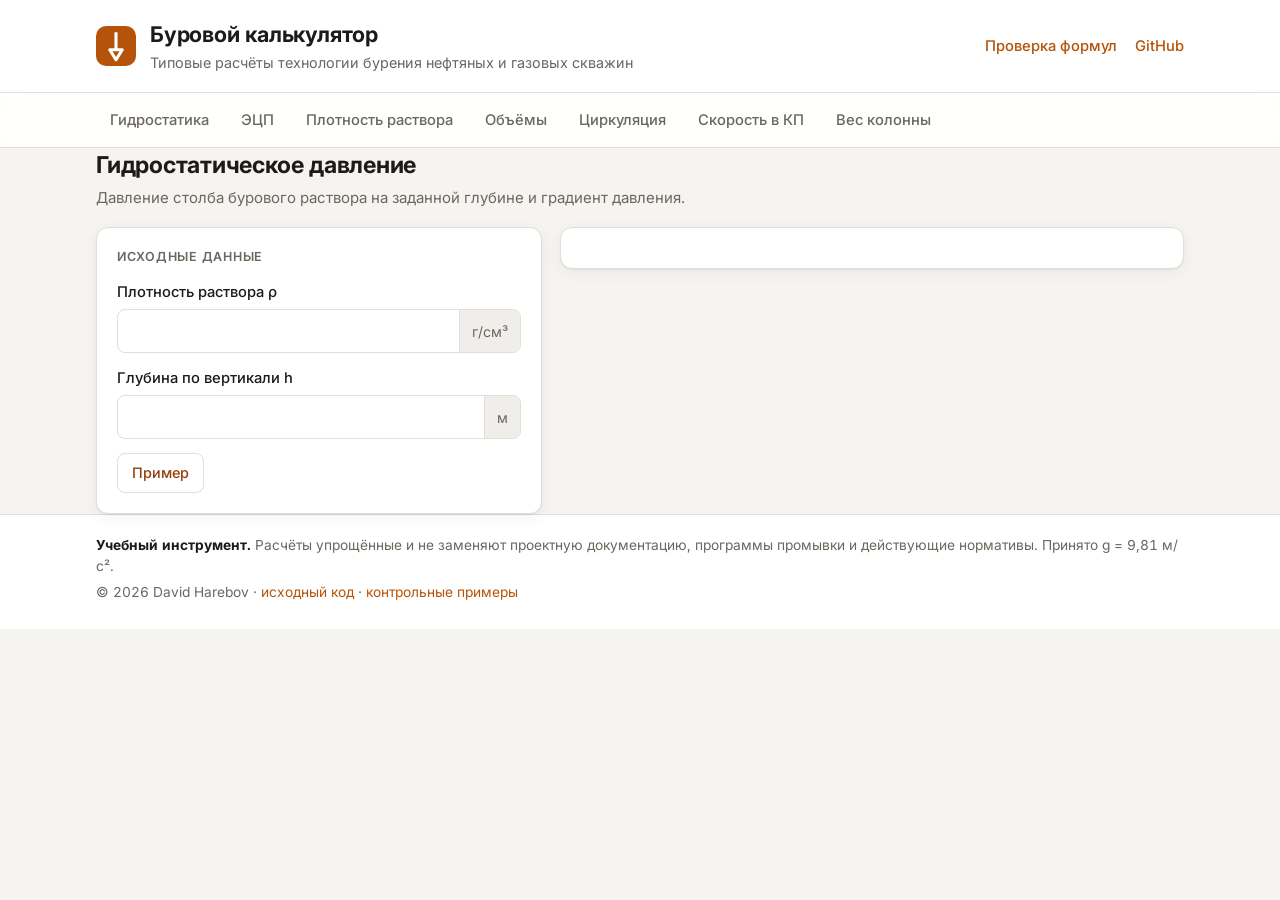
==== docs/index.html @ 600837ac "Интерфейс калькулятора: 7 расчётов, схема скважины" ====
<!doctype html>
<html lang="ru">
<head>
  <meta charset="utf-8">
  <meta name="viewport" content="width=device-width, initial-scale=1">
  <title>Буровой калькулятор</title>
  <meta name="description" content="Инженерные расчёты при бурении нефтяных и газовых скважин: гидростатическое давление, ЭЦП, плотность раствора по пластовому давлению, объёмы скважины, время циркуляции, скорость восходящего потока, вес колонны в растворе.">
  <meta name="color-scheme" content="light dark">
  <link rel="icon" href="data:image/svg+xml,%3Csvg xmlns='http://www.w3.org/2000/svg' viewBox='0 0 32 32'%3E%3Crect width='32' height='32' rx='7' fill='%23b45309'/%3E%3Cpath d='M16 5v14M11 19h10l-5 8z' stroke='%23fff' stroke-width='2.5' fill='none' stroke-linejoin='round'/%3E%3C/svg%3E">
  <link rel="preconnect" href="https://fonts.googleapis.com">
  <link rel="preconnect" href="https://fonts.gstatic.com" crossorigin>
  <link href="https://fonts.googleapis.com/css2?family=Inter:wght@400;500;600;700&family=JetBrains+Mono:wght@400;500&display=swap" rel="stylesheet">
  <link rel="stylesheet" href="css/style.css">
</head>
<body>
  <header class="site-header">
    <div class="wrap header-inner">
      <div class="brand">
        <svg class="brand-mark" viewBox="0 0 32 32" aria-hidden="true">
          <rect width="32" height="32" rx="8"/>
          <path d="M16 5v14M11 19h10l-5 8z"/>
        </svg>
        <div>
          <h1>Буровой калькулятор</h1>
          <p class="subtitle">Типовые расчёты технологии бурения нефтяных и газовых скважин</p>
        </div>
      </div>
      <nav class="header-links" aria-label="Ссылки">
        <a href="tests.html">Проверка формул</a>
        <a href="https://github.com/xarebovdavid/drilling-calculator">GitHub</a>
      </nav>
    </div>
  </header>

  <div class="tabs-bar">
    <div class="wrap">
      <div class="tabs" role="tablist" aria-label="Расчёты">
        <button role="tab" id="tab-hydro" aria-controls="panel-hydro" data-tab="hydro">Гидростатика</button>
        <button role="tab" id="tab-ecd" aria-controls="panel-ecd" data-tab="ecd">ЭЦП</button>
        <button role="tab" id="tab-density" aria-controls="panel-density" data-tab="density">Плотность раствора</button>
        <button role="tab" id="tab-volumes" aria-controls="panel-volumes" data-tab="volumes">Объёмы</button>
        <button role="tab" id="tab-circ" aria-controls="panel-circ" data-tab="circ">Циркуляция</button>
        <button role="tab" id="tab-velocity" aria-controls="panel-velocity" data-tab="velocity">Скорость в КП</button>
        <button role="tab" id="tab-buoy" aria-controls="panel-buoy" data-tab="buoy">Вес колонны</button>
      </div>
    </div>
  </div>

  <main class="wrap">

    <!-- 1. Гидростатическое давление -->
    <section class="panel" id="panel-hydro" role="tabpanel" aria-labelledby="tab-hydro">
      <div class="panel-head">
        <h2>Гидростатическое давление</h2>
        <p>Давление столба бурового раствора на заданной глубине и градиент давления.</p>
      </div>
      <div class="calc">
        <form class="card inputs" data-calc="hydro" novalidate>
          <h3>Исходные данные</h3>
          <label class="field">
            <span class="field-label">Плотность раствора ρ</span>
            <span class="control"><input id="hydro-rho" inputmode="decimal" autocomplete="off" data-min="0.5" data-max="3" data-default="1,20"><span class="unit">г/см³</span></span>
            <span class="error" aria-live="polite"></span>
          </label>
          <label class="field">
            <span class="field-label">Глубина по вертикали h</span>
            <span class="control"><input id="hydro-h" inputmode="decimal" autocomplete="off" data-min="0.1" data-max="15000" data-default="2500"><span class="unit">м</span></span>
            <span class="error" aria-live="polite"></span>
          </label>
          <div class="form-actions">
            <button type="button" class="btn ghost" data-example>Пример</button>
          </div>
        </form>
        <div class="card results" data-results="hydro" aria-live="polite"></div>
      </div>
    </section>

    <!-- 2. ЭЦП -->
    <section class="panel" id="panel-ecd" role="tabpanel" aria-labelledby="tab-ecd" hidden>
      <div class="panel-head">
        <h2>Эквивалентная циркуляционная плотность</h2>
        <p>Плотность, которой соответствует забойное давление при циркуляции с учётом гидравлических потерь в кольцевом пространстве.</p>
      </div>
      <div class="calc">
        <form class="card inputs" data-calc="ecd" novalidate>
          <h3>Исходные данные</h3>
          <label class="field">
            <span class="field-label">Плотность раствора ρ</span>
            <span class="control"><input id="ecd-rho" inputmode="decimal" autocomplete="off" data-min="0.5" data-max="3" data-default="1,20"><span class="unit">г/см³</span></span>
            <span class="error" aria-live="polite"></span>
          </label>
          <label class="field">
            <span class="field-label">Потери давления в КП ΔP<sub>кп</sub></span>
            <span class="control"><input id="ecd-dp" inputmode="decimal" autocomplete="off" data-min="0" data-max="50" data-default="2,0"><span class="unit">МПа</span></span>
            <span class="hint">Сумма потерь в затрубье от расчётной точки до устья</span>
            <span class="error" aria-live="polite"></span>
          </label>
          <label class="field">
            <span class="field-label">Глубина расчётной точки по вертикали H</span>
            <span class="control"><input id="ecd-h" inputmode="decimal" autocomplete="off" data-min="1" data-max="15000" data-default="3000"><span class="unit">м</span></span>
            <span class="error" aria-live="polite"></span>
          </label>
          <div class="form-actions">
            <button type="button" class="btn ghost" data-example>Пример</button>
          </div>
        </form>
        <div class="card results" data-results="ecd" aria-live="polite"></div>
      </div>
    </section>

    <!-- 3. Плотность раствора по пластовому давлению -->
    <section class="panel" id="panel-density" role="tabpanel" aria-labelledby="tab-density" hidden>
      <div class="panel-head">
        <h2>Плотность раствора по пластовому давлению</h2>
        <p>Плотность, при которой гидростатическое давление превышает пластовое на нормативную репрессию, — для вскрытия пласта и выбора плотности раствора глушения.</p>
      </div>
      <div class="calc">
        <form class="card inputs" data-calc="density" novalidate>
          <h3>Исходные данные</h3>
          <label class="field">
            <span class="field-label">Пластовое давление P<sub>пл</sub></span>
            <span class="control"><input id="density-p" inputmode="decimal" autocomplete="off" data-min="0.1" data-max="200" data-default="25"><span class="unit">МПа</span></span>
            <span class="error" aria-live="polite"></span>
          </label>
          <label class="field">
            <span class="field-label">Глубина кровли пласта по вертикали H</span>
            <span class="control"><input id="density-h" inputmode="decimal" autocomplete="off" data-min="1" data-max="15000" data-default="2400"><span class="unit">м</span></span>
            <span class="error" aria-live="polite"></span>
          </label>
          <label class="field">
            <span class="field-label">Репрессия на пласт</span>
            <span class="control"><select id="density-mode" data-default="norm">
              <option value="norm">По ФНП ПБ НГП (по глубине)</option>
              <option value="pct">Задать в % от Pпл</option>
              <option value="abs">Задать в МПа</option>
            </select></span>
          </label>
          <label class="field" data-show-when="density-mode=norm">
            <span class="field-label">Предел репрессии для H &gt; 1200 м</span>
            <span class="control"><select id="density-cap" data-default="2.5">
              <option value="2.5">2,5 МПа</option>
              <option value="3">3,0 МПа</option>
            </select></span>
            <span class="hint">ФНП: «не более 2,5–3,0 МПа»</span>
          </label>
          <label class="field" data-show-when="density-mode=pct">
            <span class="field-label">Репрессия, % от P<sub>пл</sub></span>
            <span class="control"><input id="density-pct" inputmode="decimal" autocomplete="off" data-min="0" data-max="50" data-default="5"><span class="unit">%</span></span>
            <span class="error" aria-live="polite"></span>
          </label>
          <label class="field" data-show-when="density-mode=abs">
            <span class="field-label">Репрессия ΔP</span>
            <span class="control"><input id="density-abs" inputmode="decimal" autocomplete="off" data-min="0" data-max="30" data-default="1,5"><span class="unit">МПа</span></span>
            <span class="error" aria-live="polite"></span>
          </label>
          <div class="norm-box">
            <div class="norm-title">Норматив (ФНП ПБ НГП)</div>
            <table class="norm-table">
              <tr><th>Интервал по вертикали</th><th>Превышение над P<sub>пл</sub></th></tr>
              <tr><td>0–1200 м</td><td>не менее 10 %, но не более 1,5 МПа</td></tr>
              <tr><td>1200 м – проектная глубина</td><td>не менее 5 %, но не более 2,5–3,0 МПа</td></tr>
            </table>
          </div>
          <div class="form-actions">
            <button type="button" class="btn ghost" data-example>Пример</button>
          </div>
        </form>
        <div class="card results" data-results="density" aria-live="polite"></div>
      </div>
    </section>

    <!-- 4. Объёмы -->
    <section class="panel" id="panel-volumes" role="tabpanel" aria-labelledby="tab-volumes" hidden>
      <div class="panel-head">
        <h2>Объёмы скважины</h2>
        <p>Внутренний объём бурильной колонны, объём кольцевого пространства и ствола по интервалам конструкции — сверху вниз.</p>
      </div>
      <div class="calc calc-wide">
        <form class="card inputs" data-calc="volumes" novalidate>
          <h3>Конструкция и компоновка</h3>
          <div class="table-scroll">
            <table class="intervals">
              <thead>
                <tr>
                  <th>Интервал</th>
                  <th>L, м</th>
                  <th title="Внутренний диаметр обсадной колонны или диаметр открытого ствола">D, мм</th>
                  <th title="Наружный диаметр труб">d<sub>н</sub>, мм</th>
                  <th title="Внутренний диаметр труб">d<sub>вн</sub>, мм</th>
                  <th><span class="sr-only">Удалить</span></th>
                </tr>
              </thead>
              <tbody id="intervals-body"></tbody>
            </table>
          </div>
          <p class="hint">D — внутренний диаметр обсадной колонны или номинальный диаметр открытого ствола (по долоту). Каверны не учитываются.</p>
          <div class="error" id="intervals-error" aria-live="polite"></div>
          <div class="form-actions">
            <button type="button" class="btn" id="add-interval">+ Интервал</button>
            <button type="button" class="btn ghost" data-example>Пример</button>
          </div>
        </form>
        <div class="card results" data-results="volumes" aria-live="polite"></div>
        <figure class="card schematic">
          <figcaption>Схема скважины</figcaption>
          <div id="well-svg"></div>
        </figure>
      </div>
    </section>

    <!-- 5. Циркуляция -->
    <section class="panel" id="panel-circ" role="tabpanel" aria-labelledby="tab-circ" hidden>
      <div class="panel-head">
        <h2>Время циркуляции</h2>
        <p>Время прокачки до долота, время выхода забойной пачки (bottoms-up) и полного цикла циркуляции при заданной подаче насосов.</p>
      </div>
      <div class="calc">
        <form class="card inputs" data-calc="circ" novalidate>
          <h3>Исходные данные</h3>
          <label class="field">
            <span class="field-label">Подача насосов Q</span>
            <span class="control"><input id="circ-q" inputmode="decimal" autocomplete="off" data-min="0.1" data-max="200" data-default="30"><span class="unit">л/с</span></span>
            <span class="error" aria-live="polite"></span>
          </label>
          <label class="field">
            <span class="field-label">Внутренний объём труб V<sub>тр</sub></span>
            <span class="control"><input id="circ-vp" inputmode="decimal" autocomplete="off" data-min="0" data-max="1000" data-default=""><span class="unit">м³</span></span>
            <span class="error" aria-live="polite"></span>
          </label>
          <label class="field">
            <span class="field-label">Объём кольцевого пространства V<sub>кп</sub></span>
            <span class="control"><input id="circ-va" inputmode="decimal" autocomplete="off" data-min="0" data-max="2000" data-default=""><span class="unit">м³</span></span>
            <span class="error" aria-live="polite"></span>
          </label>
          <label class="field">
            <span class="field-label">Объём в поверхностной системе V<sub>пов</sub></span>
            <span class="control"><input id="circ-vs" inputmode="decimal" autocomplete="off" data-min="0" data-max="2000" data-default="40"><span class="unit">м³</span></span>
            <span class="hint">Ёмкости, желобная система, манифольд</span>
            <span class="error" aria-live="polite"></span>
          </label>
          <div class="form-actions">
            <button type="button" class="btn" id="take-volumes">Взять из «Объёмов»</button>
            <button type="button" class="btn ghost" data-example>Пример</button>
          </div>
        </form>
        <div class="card results" data-results="circ" aria-live="polite"></div>
      </div>
    </section>

    <!-- 6. Скорость восходящего потока -->
    <section class="panel" id="panel-velocity" role="tabpanel" aria-labelledby="tab-velocity" hidden>
      <div class="panel-head">
        <h2>Скорость восходящего потока</h2>
        <p>Средняя скорость раствора в кольцевом пространстве — для оценки выноса шлама и гидравлики.</p>
      </div>
      <div class="calc">
        <form class="card inputs" data-calc="velocity" novalidate>
          <h3>Исходные данные</h3>
          <label class="field">
            <span class="field-label">Подача насосов Q</span>
            <span class="control"><input id="vel-q" inputmode="decimal" autocomplete="off" data-min="0.1" data-max="200" data-default="30"><span class="unit">л/с</span></span>
            <span class="error" aria-live="polite"></span>
          </label>
          <label class="field">
            <span class="field-label">Диаметр скважины / D<sub>вн</sub> обсадной колонны</span>
            <span class="control"><input id="vel-D" inputmode="decimal" autocomplete="off" data-min="20" data-max="1000" data-default="215,9"><span class="unit">мм</span></span>
            <span class="error" aria-live="polite"></span>
          </label>
          <label class="field">
            <span class="field-label">Наружный диаметр труб d<sub>н</sub></span>
            <span class="control"><input id="vel-d" inputmode="decimal" autocomplete="off" data-min="10" data-max="1000" data-default="127"><span class="unit">мм</span></span>
            <span class="error" aria-live="polite"></span>
          </label>
          <div class="form-actions">
            <button type="button" class="btn ghost" data-example>Пример</button>
          </div>
        </form>
        <div class="card results" data-results="velocity" aria-live="polite"></div>
      </div>
    </section>

    <!-- 7. Вес колонны -->
    <section class="panel" id="panel-buoy" role="tabpanel" aria-labelledby="tab-buoy" hidden>
      <div class="panel-head">
        <h2>Вес колонны в растворе</h2>
        <p>Вес бурильной или обсадной колонны в воздухе и в растворе с учётом коэффициента плавучести (облегчения).</p>
      </div>
      <div class="calc">
        <form class="card inputs" data-calc="buoy" novalidate>
          <h3>Исходные данные</h3>
          <label class="field">
            <span class="field-label">Масса 1 м труб q</span>
            <span class="control"><input id="buoy-q" inputmode="decimal" autocomplete="off" data-min="0.1" data-max="1000" data-default="29"><span class="unit">кг/м</span></span>
            <span class="hint">С учётом высаженных концов и замков</span>
            <span class="error" aria-live="polite"></span>
          </label>
          <label class="field">
            <span class="field-label">Длина колонны L</span>
            <span class="control"><input id="buoy-l" inputmode="decimal" autocomplete="off" data-min="1" data-max="15000" data-default="2000"><span class="unit">м</span></span>
            <span class="error" aria-live="polite"></span>
          </label>
          <label class="field">
            <span class="field-label">Плотность раствора ρ<sub>р</sub></span>
            <span class="control"><input id="buoy-rho" inputmode="decimal" autocomplete="off" data-min="0" data-max="3" data-default="1,20"><span class="unit">г/см³</span></span>
            <span class="error" aria-live="polite"></span>
          </label>
          <label class="field">
            <span class="field-label">Плотность материала труб ρ<sub>ст</sub></span>
            <span class="control"><input id="buoy-steel" inputmode="decimal" autocomplete="off" data-min="1" data-max="20" data-default="7,85"><span class="unit">г/см³</span></span>
            <span class="hint">Сталь — 7,85; ЛБТ (Д16Т) — ≈ 2,78</span>
            <span class="error" aria-live="polite"></span>
          </label>
          <div class="form-actions">
            <button type="button" class="btn ghost" data-example>Пример</button>
          </div>
        </form>
        <div class="card results" data-results="buoy" aria-live="polite"></div>
      </div>
    </section>

  </main>

  <footer class="site-footer">
    <div class="wrap">
      <p><strong>Учебный инструмент.</strong> Расчёты упрощённые и не заменяют проектную документацию, программы промывки и действующие нормативы. Принято g = 9,81 м/с².</p>
      <p class="muted">© 2026 David Harebov · <a href="https://github.com/xarebovdavid/drilling-calculator">исходный код</a> · <a href="tests.html">контрольные примеры</a></p>
    </div>
  </footer>

  <script type="module" src="js/app.js"></script>
</body>
</html>
---- docs/css/style.css ----
/* Буровой калькулятор — стили. Светлая и тёмная тема через prefers-color-scheme. */

:root {
  --bg: #f5f4f1;
  --surface: #ffffff;
  --surface-2: #f0eeea;
  --border: #e2ded6;
  --text: #1c1b19;
  --muted: #6b675f;
  --accent: #b45309;
  --accent-strong: #92400e;
  --accent-soft: #fdf1e3;
  --danger: #b42318;
  --danger-soft: #fdecea;
  --info-soft: #eaf1fb;
  --info: #1d4f91;
  --shadow: 0 1px 2px rgba(28, 27, 25, .05), 0 4px 16px rgba(28, 27, 25, .05);
  --radius: 12px;
  --mono: 'JetBrains Mono', ui-monospace, SFMono-Regular, Menlo, Consolas, monospace;

  /* схема скважины */
  --w-rock: #ece6db;
  --w-ground: #8a7a63;
  --w-mud: #c9dcef;
  --w-pipe: #59606b;
  --w-bore: #9fc2e4;
  --w-casing: #2f3540;
  --w-cement: #b9b3a8;
  --w-wall: #8a6a43;
  --w-bit: #b45309;

  color-scheme: light dark;
}

@media (prefers-color-scheme: dark) {
  :root {
    --bg: #131416;
    --surface: #1c1d20;
    --surface-2: #24262a;
    --border: #33363b;
    --text: #ecebe8;
    --muted: #9c9a94;
    --accent: #f59e0b;
    --accent-strong: #fbbf24;
    --accent-soft: #2e2416;
    --danger: #f97066;
    --danger-soft: #3a1d1b;
    --info-soft: #182334;
    --info: #8ab4f0;
    --shadow: 0 1px 2px rgba(0, 0, 0, .3);

    --w-rock: #2a2722;
    --w-ground: #7d6f5a;
    --w-mud: #26425f;
    --w-pipe: #a3abb7;
    --w-bore: #35618c;
    --w-casing: #dfe3e9;
    --w-cement: #5e5a53;
    --w-wall: #b08a5a;
    --w-bit: #f59e0b;
  }
}

*, *::before, *::after { box-sizing: border-box; }

html { -webkit-text-size-adjust: 100%; }

body {
  margin: 0;
  background: var(--bg);
  color: var(--text);
  font: 15px/1.5 Inter, system-ui, -apple-system, 'Segoe UI', Roboto, sans-serif;
  font-feature-settings: 'tnum' 1;
}

a { color: var(--accent); text-decoration: none; }
a:hover { text-decoration: underline; }

[hidden] { display: none !important; }

.sr-only {
  position: absolute; width: 1px; height: 1px; overflow: hidden;
  clip: rect(0 0 0 0); white-space: nowrap;
}

.wrap { max-width: 1120px; margin: 0 auto; padding: 0 16px; }

/* ---------- шапка ---------- */

.site-header { background: var(--surface); border-bottom: 1px solid var(--border); }

.header-inner {
  display: flex; align-items: center; justify-content: space-between;
  gap: 16px; padding-top: 18px; padding-bottom: 18px; flex-wrap: wrap;
}

.brand { display: flex; align-items: center; gap: 14px; min-width: 0; }

.brand-mark { width: 40px; height: 40px; flex: none; }
.brand-mark rect { fill: var(--accent); }
.brand-mark path { stroke: #fff; stroke-width: 2.5; fill: none; stroke-linejoin: round; }

h1 { margin: 0; font-size: 1.35rem; font-weight: 700; letter-spacing: -.01em; }
.subtitle { margin: 2px 0 0; color: var(--muted); font-size: .9rem; }

.header-links { display: flex; gap: 18px; font-weight: 500; font-size: .92rem; }

/* ---------- вкладки ---------- */

.tabs-bar {
  position: sticky; top: 0; z-index: 10;
  background: color-mix(in srgb, var(--surface) 92%, transparent);
  backdrop-filter: blur(8px);
  border-bottom: 1px solid var(--border);
}

.tabs {
  display: flex; gap: 4px; overflow-x: auto; scrollbar-width: none;
  padding: 8px 0;
}
.tabs::-webkit-scrollbar { display: none; }

.tabs [role="tab"] {
  flex: none;
  border: 0; background: transparent; color: var(--muted);
  font: inherit; font-weight: 500; font-size: .92rem;
  padding: 8px 14px; border-radius: 8px; cursor: pointer; white-space: nowrap;
}
.tabs [role="tab"]:hover { color: var(--text); background: var(--surface-2); }
.tabs [role="tab"][aria-selected="true"] { color: var(--accent-strong); background: var(--accent-soft); }
.tabs [role="tab"]:focus-visible { outline: 2px solid var(--accent); outline-offset: 1px; }

/* ---------- панели ---------- */

main { padding-top: 28px; padding-bottom: 40px; }

.panel-head { margin-bottom: 18px; }
.panel-head h2 { margin: 0 0 4px; font-size: 1.45rem; letter-spacing: -.01em; }
.panel-head p { margin: 0; color: var(--muted); max-width: 72ch; }

.calc {
  display: grid; gap: 18px;
  grid-template-columns: minmax(0, 5fr) minmax(0, 7fr);
  align-items: start;
}

.calc-wide { grid-template-columns: minmax(0, 7fr) minmax(0, 5fr); }
.calc-wide .inputs { grid-column: 1; }
.calc-wide .results { grid-column: 1; }
.calc-wide .schematic { grid-column: 2; grid-row: 1 / span 2; position: sticky; top: 72px; }

.card {
  background: var(--surface);
  border: 1px solid var(--border);
  border-radius: var(--radius);
  box-shadow: var(--shadow);
  padding: 20px;
  min-width: 0;
}

.card h3 {
  margin: 0 0 14px; font-size: .78rem; text-transform: uppercase;
  letter-spacing: .06em; color: var(--muted); font-weight: 600;
}

/* ---------- поля ---------- */

.field { display: block; margin-bottom: 14px; }
.field-label { display: block; font-weight: 500; font-size: .92rem; margin-bottom: 6px; }

.control {
  display: flex; align-items: stretch;
  border: 1px solid var(--border); border-radius: 8px;
  background: var(--surface); overflow: hidden;
  transition: border-color .15s, box-shadow .15s;
}
.control:focus-within { border-color: var(--accent); box-shadow: 0 0 0 3px var(--accent-soft); }
.control:has(.invalid) { border-color: var(--danger); box-shadow: 0 0 0 3px var(--danger-soft); }

.control input, .control select {
  flex: 1; min-width: 0; border: 0; outline: 0; background: transparent;
  color: var(--text); font: inherit; font-size: 1rem; padding: 9px 12px;
}
.control select { cursor: pointer; }
.control select option { background: var(--surface); color: var(--text); }

.unit {
  display: flex; align-items: center; padding: 0 12px;
  background: var(--surface-2); color: var(--muted); font-size: .88rem;
  border-left: 1px solid var(--border); white-space: nowrap;
}

.hint { display: block; color: var(--muted); font-size: .82rem; margin-top: 5px; }
.error { display: block; color: var(--danger); font-size: .82rem; margin-top: 4px; min-height: 0; }
.error:empty { display: none; }

.form-actions { display: flex; gap: 8px; flex-wrap: wrap; margin-top: 6px; }

.btn {
  font: inherit; font-weight: 500; font-size: .9rem;
  padding: 8px 14px; border-radius: 8px; cursor: pointer;
  border: 1px solid var(--accent); background: var(--accent); color: #fff;
}
.btn:hover { background: var(--accent-strong); border-color: var(--accent-strong); }
.btn.ghost { background: transparent; color: var(--accent-strong); border-color: var(--border); }
.btn.ghost:hover { background: var(--accent-soft); border-color: var(--accent); }
.btn.small { padding: 4px 10px; font-size: .82rem; }
.btn:focus-visible, .icon-btn:focus-visible { outline: 2px solid var(--accent); outline-offset: 2px; }

@media (prefers-color-scheme: dark) {
  .btn { color: #1c1b19; }
}

/* ---------- норматив ---------- */

.norm-box {
  background: var(--surface-2); border-radius: 8px; padding: 12px 14px;
  margin: 4px 0 14px; font-size: .85rem;
}
.norm-title { font-weight: 600; margin-bottom: 6px; }
.norm-table { width: 100%; border-collapse: collapse; }
.norm-table th, .norm-table td { text-align: left; padding: 4px 6px 4px 0; vertical-align: top; }
.norm-table th { color: var(--muted); font-weight: 500; }

/* ---------- результаты ---------- */

.results-head { display: flex; justify-content: space-between; align-items: center; margin-bottom: 14px; }
.results-head h3 { margin: 0; }

.result-grid {
  display: grid; gap: 10px;
  grid-template-columns: repeat(auto-fit, minmax(180px, 1fr));
}

.result {
  border: 1px solid var(--border); border-radius: 10px; padding: 12px 14px;
}
.result.primary { background: var(--accent-soft); border-color: transparent; grid-column: 1 / -1; }
.result-label { color: var(--muted); font-size: .84rem; }
.result-value { font-size: 1.35rem; font-weight: 600; letter-spacing: -.01em; margin-top: 2px; }
.result.primary .result-value { font-size: 2rem; color: var(--accent-strong); }
.result-unit { font-size: .6em; font-weight: 500; color: var(--muted); }
.result.primary .result-unit { font-size: .5em; }
.result-sub { color: var(--muted); font-size: .82rem; margin-top: 2px; }

.formula {
  margin-top: 16px; padding: 12px 14px;
  background: var(--surface-2); border-radius: 8px;
  font-family: var(--mono); font-size: .84rem; line-height: 1.75;
  overflow-x: auto;
}
.formula i { font-family: Georgia, 'Times New Roman', serif; font-size: 1.08em; }
.f-line { white-space: normal; }
.formula b { color: var(--accent-strong); font-weight: 500; }

.notes { margin-top: 14px; color: var(--muted); font-size: .88rem; }
.notes p { margin: 0 0 8px; }
.note-warn, .note-info { padding: 8px 12px; border-radius: 8px; }
.note-warn { background: var(--danger-soft); color: var(--danger); }
.note-info { background: var(--info-soft); color: var(--info); }

.placeholder { color: var(--muted); margin: 0; }

/* ---------- таблицы интервалов ---------- */

.table-scroll { position: relative; overflow-x: auto; margin: 0 -4px; padding: 0 4px; }

.intervals { width: 100%; border-collapse: collapse; min-width: 520px; }
.intervals th {
  text-align: left; font-weight: 500; font-size: .82rem; color: var(--muted);
  padding: 0 6px 6px 0;
}
.intervals td { padding: 0 6px 8px 0; }
.intervals input, .intervals select {
  width: 100%; font: inherit; font-size: .92rem; color: var(--text);
  background: var(--surface); border: 1px solid var(--border); border-radius: 7px;
  padding: 7px 8px; outline: 0;
}
.intervals select { min-width: 168px; }
.intervals input:focus, .intervals select:focus { border-color: var(--accent); box-shadow: 0 0 0 3px var(--accent-soft); }
.intervals input.invalid { border-color: var(--danger); box-shadow: 0 0 0 3px var(--danger-soft); }
.intervals td:nth-child(2) input { min-width: 70px; }
.intervals td:nth-child(n+3):nth-child(-n+5) input { min-width: 64px; }

.icon-btn {
  border: 0; background: transparent; color: var(--muted); cursor: pointer;
  font-size: 1.3rem; line-height: 1; padding: 4px 8px; border-radius: 6px;
}
.icon-btn:hover { color: var(--danger); background: var(--danger-soft); }

#intervals-error { margin-bottom: 8px; }

.breakdown { width: 100%; border-collapse: collapse; margin-top: 14px; font-size: .86rem; }
.breakdown th, .breakdown td { padding: 6px 8px; text-align: right; border-bottom: 1px solid var(--border); white-space: nowrap; }
.breakdown th { color: var(--muted); font-weight: 500; }
.breakdown th:nth-child(-n+2), .breakdown td:nth-child(-n+2) { text-align: left; }

/* ---------- схема скважины ---------- */

.schematic { margin: 0; }
.schematic figcaption {
  font-size: .78rem; text-transform: uppercase; letter-spacing: .06em;
  color: var(--muted); font-weight: 600; margin-bottom: 8px;
}
#well-svg svg { width: 100%; height: auto; display: block; max-height: 560px; }

.w-rock { fill: var(--w-rock); }
.w-ground { stroke: var(--w-ground); stroke-width: 2; }
.w-mud { fill: var(--w-mud); }
.w-pipe { fill: var(--w-pipe); }
.w-bore { fill: var(--w-bore); }
.w-casing { fill: var(--w-casing); }
.w-cement { fill: var(--w-cement); }
.w-wall { stroke: var(--w-wall); stroke-width: 2; stroke-dasharray: 5 3; }
.w-bit { fill: var(--w-bit); }
.w-tick { stroke: var(--muted); stroke-width: 1; }
.w-depth { fill: var(--text); font: 600 11px Inter, system-ui, sans-serif; }
.w-label { fill: var(--text); font: 11px Inter, system-ui, sans-serif; }
.w-label.muted { fill: var(--muted); }
.w-sub { font-size: 8px; }

.legend { display: flex; flex-wrap: wrap; gap: 6px 14px; margin-top: 10px; font-size: .8rem; color: var(--muted); }
.legend span { display: inline-flex; align-items: center; gap: 6px; }
.lg { width: 12px; height: 12px; border-radius: 3px; display: inline-block; }
.lg.w-mud { background: var(--w-mud); }
.lg.w-pipe { background: var(--w-pipe); }
.lg.w-casing { background: var(--w-casing); }
.lg.w-cement { background: var(--w-cement); }
.schematic .hint { margin-top: 6px; }

/* ---------- подвал ---------- */

.site-footer {
  border-top: 1px solid var(--border); background: var(--surface);
  padding: 20px 0; font-size: .86rem; color: var(--muted);
}
.site-footer p { margin: 0 0 6px; }
.site-footer strong { color: var(--text); }
.muted { color: var(--muted); }

/* ---------- страница тестов ---------- */

.summary {
  display: flex; align-items: center; gap: 12px; flex-wrap: wrap;
  padding: 14px 18px; border-radius: var(--radius); margin-bottom: 18px; font-weight: 600;
}
.summary.pass { background: #e7f6ec; color: #11683a; }
.summary.fail { background: var(--danger-soft); color: var(--danger); }
@media (prefers-color-scheme: dark) {
  .summary.pass { background: #15301f; color: #6fdc9a; }
}

.cases { width: 100%; border-collapse: collapse; font-size: .86rem; }
.cases th, .cases td { padding: 8px 10px; border-bottom: 1px solid var(--border); text-align: left; vertical-align: top; }
.cases th { color: var(--muted); font-weight: 500; white-space: nowrap; }
.cases code, .cases .num { font-family: var(--mono); font-size: .8rem; }
.cases .num { white-space: nowrap; }
.cases .calc-text { color: var(--muted); font-size: .8rem; margin-top: 3px; }
.badge { display: inline-block; padding: 2px 8px; border-radius: 999px; font-size: .75rem; font-weight: 600; }
.badge.ok { background: #e7f6ec; color: #11683a; }
.badge.bad { background: var(--danger-soft); color: var(--danger); }
@media (prefers-color-scheme: dark) {
  .badge.ok { background: #15301f; color: #6fdc9a; }
}

/* ---------- адаптив ---------- */

@media (max-width: 900px) {
  .calc, .calc-wide { grid-template-columns: minmax(0, 1fr); }
  .calc-wide .inputs, .calc-wide .results, .calc-wide .schematic { grid-column: 1; grid-row: auto; position: static; }
  #well-svg svg { max-height: 440px; }
}

@media (max-width: 560px) {
  body { font-size: 14.5px; }
  .header-inner { padding-top: 14px; padding-bottom: 14px; }
  h1 { font-size: 1.15rem; }
  .subtitle { font-size: .82rem; }
  .brand-mark { width: 34px; height: 34px; }
  main { padding-top: 20px; }
  .panel-head h2 { font-size: 1.2rem; }
  .card { padding: 16px; }
  .result.primary .result-value { font-size: 1.65rem; }
  .result-grid { grid-template-columns: minmax(0, 1fr) minmax(0, 1fr); }
  .result-value { font-size: 1.15rem; }
  .cases .hide-sm { display: none; }
}
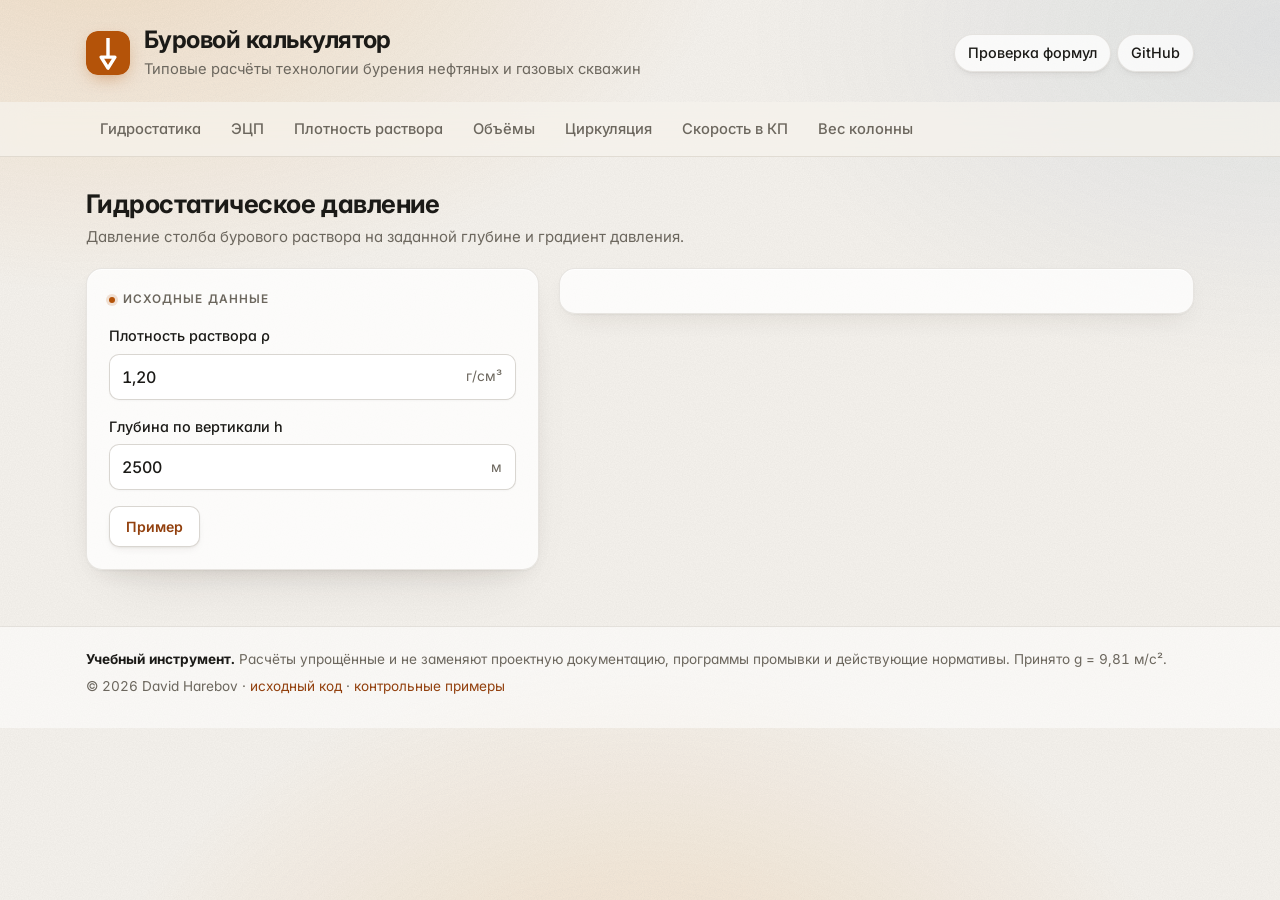
==== commit 194f6bf2: "Конструкция скважины и КНБК в интерфейсе, телескопическая схема, пример с хвостовиком" ====
--- a/docs/index.html
+++ b/docs/index.html
@@ -173,34 +173,81 @@
     <section class="panel" id="panel-volumes" role="tabpanel" aria-labelledby="tab-volumes" hidden>
       <div class="panel-head">
         <h2>Объёмы скважины</h2>
-        <p>Внутренний объём бурильной колонны, объём кольцевого пространства и ствола по интервалам конструкции — сверху вниз.</p>
+        <p>Конструкция скважины и компоновка бурильной колонны накладываются по глубине: на каждом интервале снаружи —
+          самая внутренняя обсадная колонна или открытый ствол, внутри — секция бурильной колонны.</p>
       </div>
       <div class="calc calc-wide">
-        <form class="card inputs" data-calc="volumes" novalidate>
-          <h3>Конструкция и компоновка</h3>
-          <div class="table-scroll">
-            <table class="intervals">
-              <thead>
-                <tr>
-                  <th>Интервал</th>
-                  <th>L, м</th>
-                  <th title="Внутренний диаметр обсадной колонны или диаметр открытого ствола">D, мм</th>
-                  <th title="Наружный диаметр труб">d<sub>н</sub>, мм</th>
-                  <th title="Внутренний диаметр труб">d<sub>вн</sub>, мм</th>
-                  <th><span class="sr-only">Удалить</span></th>
-                </tr>
-              </thead>
-              <tbody id="intervals-body"></tbody>
-            </table>
-          </div>
-          <p class="hint">D — внутренний диаметр обсадной колонны или номинальный диаметр открытого ствола (по долоту). Каверны не учитываются.</p>
-          <div class="error" id="intervals-error" aria-live="polite"></div>
-          <div class="form-actions">
-            <button type="button" class="btn" id="add-interval">+ Интервал</button>
-            <button type="button" class="btn ghost" data-example>Пример</button>
-          </div>
-        </form>
-        <div class="card results" data-results="volumes" aria-live="polite"></div>
+        <form class="vol-form" data-calc="volumes" novalidate>
+          <div class="card inputs vol-card" style="--i: 1">
+            <div class="card-head">
+              <h3>Конструкция скважины</h3>
+              <div class="presets" role="group" aria-label="Готовые примеры">
+                <button type="button" class="btn small ghost" data-example>Пример</button>
+                <button type="button" class="btn small ghost" data-preset="liner">С хвостовиком</button>
+              </div>
+            </div>
+            <div class="vlist casing-list">
+              <div class="vhead" aria-hidden="true">
+                <span>Обсадная колонна</span><span>D<sub>н</sub>, мм</span><span title="Толщина стенки, мм">Стенка</span>
+                <span>D<sub>вн</sub>, мм</span><span>Голова, м</span><span>Башмак, м</span><span></span>
+              </div>
+              <div class="vrows" id="casing-rows"></div>
+            </div>
+            <div class="error vol-error" id="casing-error" aria-live="polite"></div>
+            <div class="form-actions">
+              <button type="button" class="btn small" id="add-casing">+ Колонна</button>
+            </div>
+
+            <div class="subhead">Открытый ствол</div>
+            <div class="field-grid">
+              <div class="field">
+                <label class="field-label" for="vol-bit">Диаметр долота D<sub>д</sub></label>
+                <span class="control"><select id="vol-bit"></select><span class="unit">мм</span></span>
+                <span class="control custom-size" hidden><input id="vol-bit-custom" inputmode="decimal" autocomplete="off" aria-label="Свой диаметр долота, мм" data-min="50" data-max="1000"><span class="unit">мм</span></span>
+                <span class="error" aria-live="polite"></span>
+              </div>
+              <label class="field">
+                <span class="field-label">Забой (текущая глубина)</span>
+                <span class="control"><input id="vol-depth" inputmode="decimal" autocomplete="off" data-min="1" data-max="15000"><span class="unit">м</span></span>
+                <span class="error" aria-live="polite"></span>
+              </label>
+              <label class="field">
+                <span class="field-label">Коэф. кавернозности k<sub>к</sub></span>
+                <span class="control"><input id="vol-k" inputmode="decimal" autocomplete="off" data-min="1" data-max="3"></span>
+                <span class="error" aria-live="polite"></span>
+              </label>
+            </div>
+            <p class="hint">k<sub>к</sub> — отношение фактического объёма открытого ствола к номинальному: площадь сечения ствола
+              умножается на k<sub>к</sub> (эффективный диаметр D<sub>д</sub>·√k<sub>к</sub>). 1,0 — без каверн.</p>
+          </div>
+
+          <div class="card inputs vol-card" style="--i: 2">
+            <h3>Компоновка бурильной колонны</h3>
+            <div class="bit-line">
+              <svg class="bit-ico" viewBox="0 0 20 20" aria-hidden="true"><path d="M3 4h14l-3 7-4 6-4-6z"/></svg>
+              <span class="bit-text" id="bit-text">Долото</span>
+              <label class="check"><input type="checkbox" id="vol-onbottom" checked><span>на забое</span></label>
+              <label class="field bit-depth-field" hidden>
+                <span class="sr-only">Глубина долота</span>
+                <span class="control"><input id="vol-bitdepth" inputmode="decimal" autocomplete="off" data-min="1" data-max="15000" aria-label="Глубина долота, м"><span class="unit">м</span></span>
+                <span class="error" aria-live="polite"></span>
+              </label>
+            </div>
+            <div class="vlist string-list">
+              <div class="vhead" aria-hidden="true">
+                <span>Элемент</span><span>Типоразмер</span><span>D<sub>н</sub>, мм</span><span>d<sub>вн</sub>, мм</span><span>L, м</span><span></span>
+              </div>
+              <div class="vrows" id="string-rows"></div>
+            </div>
+            <p class="hint">Секции — от долота вверх. Длина верхней секции не вводится: она дополняет колонну до устья.
+              ВЗД считается трубой с наружным диаметром корпуса и условным проходным каналом d<sub>вн</sub>.</p>
+            <div class="error vol-error" id="string-error" aria-live="polite"></div>
+            <div class="form-actions">
+              <button type="button" class="btn small" id="add-section">+ Секция</button>
+            </div>
+          </div>
+        </form>
+        <div class="card results" data-results="volumes" aria-live="polite" style="--i: 3"></div>
         <figure class="card schematic">
           <figcaption>Схема скважины</figcaption>
           <div id="well-svg"></div>
--- a/docs/css/style.css
+++ b/docs/css/style.css
@@ -1,63 +1,108 @@
-/* Буровой калькулятор — стили. Светлая и тёмная тема через prefers-color-scheme. */
+/* Буровой калькулятор — стили. Светлая и тёмная тема через prefers-color-scheme.
+   Анимации — только transform/opacity, где это возможно; prefers-reduced-motion их отключает. */
 
 :root {
-  --bg: #f5f4f1;
-  --surface: #ffffff;
-  --surface-2: #f0eeea;
-  --border: #e2ded6;
-  --text: #1c1b19;
-  --muted: #6b675f;
+  --bg: #f6f3ee;
+  --glow-1: rgba(217, 119, 6, .17);
+  --glow-2: rgba(64, 104, 150, .10);
+  --surface: rgba(255, 255, 255, .76);
+  --surface-solid: #ffffff;
+  --surface-2: #f3efe8;
+  --field: #ffffff;
+  --border: rgba(66, 50, 26, .11);
+  --border-strong: rgba(66, 50, 26, .2);
+  --text: #1b1a17;
+  --muted: #6c675e;
   --accent: #b45309;
+  --accent-2: #d97706;
   --accent-strong: #92400e;
-  --accent-soft: #fdf1e3;
+  --accent-soft: #fcefdf;
+  --accent-ring: rgba(180, 83, 9, .16);
+  --on-accent: #ffffff;
   --danger: #b42318;
   --danger-soft: #fdecea;
+  --danger-ring: rgba(180, 35, 24, .14);
   --info-soft: #eaf1fb;
   --info: #1d4f91;
-  --shadow: 0 1px 2px rgba(28, 27, 25, .05), 0 4px 16px rgba(28, 27, 25, .05);
-  --radius: 12px;
+  --highlight: rgba(255, 255, 255, .85);
+  --shadow:
+    0 1px 2px rgba(48, 34, 12, .05),
+    0 10px 28px -12px rgba(48, 34, 12, .14),
+    0 28px 56px -32px rgba(48, 34, 12, .14);
+  --shadow-sm: 0 1px 2px rgba(48, 34, 12, .06), 0 4px 10px -4px rgba(48, 34, 12, .10);
+  --radius: 16px;
+  --radius-sm: 10px;
   --mono: 'JetBrains Mono', ui-monospace, SFMono-Regular, Menlo, Consolas, monospace;
+  --ease-out: cubic-bezier(.22, 1, .36, 1);
+  --ease-spring: cubic-bezier(.34, 1.4, .64, 1);
 
   /* схема скважины */
-  --w-rock: #ece6db;
+  --w-rock-top: #efe9de;
+  --w-rock-bot: #ddd2c0;
   --w-ground: #8a7a63;
-  --w-mud: #c9dcef;
+  --w-mud: #c6dbef;
+  --w-flow: rgba(255, 255, 255, .42);
   --w-pipe: #59606b;
-  --w-bore: #9fc2e4;
+  --w-bore: #9cc1e4;
   --w-casing: #2f3540;
   --w-cement: #b9b3a8;
   --w-wall: #8a6a43;
   --w-bit: #b45309;
+  --w-cement-line: #9d968a;
+  --w-dp: #7c8592;
+  --w-hw: #5f6874;
+  --w-dc: #434a55;
+  --w-motor: #9a6a3a;
 
   color-scheme: light dark;
 }
 
 @media (prefers-color-scheme: dark) {
   :root {
-    --bg: #131416;
-    --surface: #1c1d20;
-    --surface-2: #24262a;
-    --border: #33363b;
-    --text: #ecebe8;
-    --muted: #9c9a94;
+    --bg: #0d0e10;
+    --glow-1: rgba(245, 158, 11, .13);
+    --glow-2: rgba(70, 120, 190, .12);
+    --surface: rgba(26, 27, 31, .78);
+    --surface-solid: #1a1b1f;
+    --surface-2: #23252a;
+    --field: #141518;
+    --border: rgba(255, 255, 255, .08);
+    --border-strong: rgba(255, 255, 255, .15);
+    --text: #eceae6;
+    --muted: #9d9a93;
     --accent: #f59e0b;
+    --accent-2: #fbbf24;
     --accent-strong: #fbbf24;
-    --accent-soft: #2e2416;
+    --accent-soft: rgba(245, 158, 11, .12);
+    --accent-ring: rgba(245, 158, 11, .22);
+    --on-accent: #1c1407;
     --danger: #f97066;
-    --danger-soft: #3a1d1b;
-    --info-soft: #182334;
+    --danger-soft: rgba(249, 112, 102, .12);
+    --danger-ring: rgba(249, 112, 102, .2);
+    --info-soft: rgba(138, 180, 240, .1);
     --info: #8ab4f0;
-    --shadow: 0 1px 2px rgba(0, 0, 0, .3);
-
-    --w-rock: #2a2722;
+    --highlight: rgba(255, 255, 255, .05);
+    --shadow:
+      0 1px 2px rgba(0, 0, 0, .4),
+      0 16px 40px -16px rgba(0, 0, 0, .7);
+    --shadow-sm: 0 1px 2px rgba(0, 0, 0, .4), 0 6px 14px -6px rgba(0, 0, 0, .5);
+
+    --w-rock-top: #26231f;
+    --w-rock-bot: #1b1916;
     --w-ground: #7d6f5a;
-    --w-mud: #26425f;
+    --w-mud: #23405e;
+    --w-flow: rgba(160, 200, 240, .16);
     --w-pipe: #a3abb7;
-    --w-bore: #35618c;
+    --w-bore: #32608e;
     --w-casing: #dfe3e9;
     --w-cement: #5e5a53;
     --w-wall: #b08a5a;
     --w-bit: #f59e0b;
+    --w-cement-line: #47443f;
+    --w-dp: #7f8894;
+    --w-hw: #9aa3af;
+    --w-dc: #b9c0ca;
+    --w-motor: #c99a62;
   }
 }
 
@@ -67,14 +112,34 @@
 
 body {
   margin: 0;
+  min-height: 100vh;
   background: var(--bg);
   color: var(--text);
   font: 15px/1.5 Inter, system-ui, -apple-system, 'Segoe UI', Roboto, sans-serif;
-  font-feature-settings: 'tnum' 1;
-}
-
-a { color: var(--accent); text-decoration: none; }
-a:hover { text-decoration: underline; }
+  font-feature-settings: 'tnum' 1, 'cv11' 1;
+  -webkit-font-smoothing: antialiased;
+  overflow-x: hidden;
+  position: relative;
+  isolation: isolate;
+}
+
+/* Фон: мягкое свечение и зерно на отдельном фиксированном слое (без перерисовки при прокрутке). */
+body::before, body::after {
+  content: ''; position: fixed; inset: 0; z-index: -1; pointer-events: none;
+}
+body::before {
+  background:
+    radial-gradient(900px 520px at 8% -8%, var(--glow-1), transparent 70%),
+    radial-gradient(760px 480px at 100% 4%, var(--glow-2), transparent 70%),
+    radial-gradient(800px 600px at 50% 120%, var(--glow-1), transparent 70%);
+}
+body::after {
+  opacity: .05;
+  background-image: url("data:image/svg+xml,%3Csvg xmlns='http://www.w3.org/2000/svg' width='160' height='160'%3E%3Cfilter id='n'%3E%3CfeTurbulence type='fractalNoise' baseFrequency='.85' numOctaves='3' stitchTiles='stitch'/%3E%3CfeColorMatrix values='0 0 0 0 0 0 0 0 0 0 0 0 0 0 0 0 0 0 .9 0'/%3E%3C/filter%3E%3Crect width='100%25' height='100%25' filter='url(%23n)'/%3E%3C/svg%3E");
+}
+
+a { color: var(--accent-strong); text-decoration: none; }
+a:hover { text-decoration: underline; text-underline-offset: 3px; }
 
 [hidden] { display: none !important; }
 
@@ -83,139 +148,268 @@
   clip: rect(0 0 0 0); white-space: nowrap;
 }
 
-.wrap { max-width: 1120px; margin: 0 auto; padding: 0 16px; }
+.wrap { max-width: 1140px; margin: 0 auto; padding: 0 16px; }
+
+/* ---------- анимации ---------- */
+
+@keyframes rise {
+  from { opacity: 0; transform: translateY(14px); }
+  to { opacity: 1; transform: none; }
+}
+@keyframes fade-in { from { opacity: 0; } to { opacity: 1; } }
+@keyframes slide-down {
+  from { opacity: 0; transform: translateY(-5px); }
+  to { opacity: 1; transform: none; }
+}
+@keyframes flow-up { to { transform: translateY(-48px); } }
+@keyframes flow-down { to { transform: translateY(48px); } }
+@keyframes check-draw { from { stroke-dashoffset: 16; } to { stroke-dashoffset: 0; } }
+@keyframes pop {
+  0% { transform: scale(.6); opacity: 0; }
+  60% { transform: scale(1.12); opacity: 1; }
+  100% { transform: scale(1); opacity: 1; }
+}
 
 /* ---------- шапка ---------- */
 
-.site-header { background: var(--surface); border-bottom: 1px solid var(--border); }
+.site-header { position: relative; }
 
 .header-inner {
   display: flex; align-items: center; justify-content: space-between;
-  gap: 16px; padding-top: 18px; padding-bottom: 18px; flex-wrap: wrap;
-}
-
-.brand { display: flex; align-items: center; gap: 14px; min-width: 0; }
-
-.brand-mark { width: 40px; height: 40px; flex: none; }
+  gap: 16px; padding-top: 26px; padding-bottom: 22px; flex-wrap: wrap;
+}
+
+.brand { display: flex; align-items: center; gap: 14px; min-width: 0; animation: rise .6s var(--ease-out) both; }
+
+.brand-mark {
+  width: 44px; height: 44px; flex: none; border-radius: 12px;
+  box-shadow: 0 6px 18px -6px rgba(180, 83, 9, .55), inset 0 1px 0 rgba(255, 255, 255, .3);
+}
 .brand-mark rect { fill: var(--accent); }
 .brand-mark path { stroke: #fff; stroke-width: 2.5; fill: none; stroke-linejoin: round; }
 
-h1 { margin: 0; font-size: 1.35rem; font-weight: 700; letter-spacing: -.01em; }
-.subtitle { margin: 2px 0 0; color: var(--muted); font-size: .9rem; }
-
-.header-links { display: flex; gap: 18px; font-weight: 500; font-size: .92rem; }
+h1 {
+  margin: 0; font-size: 1.5rem; font-weight: 700; letter-spacing: -.022em; line-height: 1.2;
+}
+.subtitle { margin: 3px 0 0; color: var(--muted); font-size: .92rem; }
+
+.header-links {
+  display: flex; gap: 6px; font-weight: 500; font-size: .9rem;
+  animation: fade-in .6s .15s var(--ease-out) both;
+}
+.header-links a {
+  padding: 7px 13px; border-radius: 999px; color: var(--text);
+  border: 1px solid var(--border); background: var(--surface);
+  box-shadow: var(--shadow-sm);
+  transition: border-color .2s, color .2s, transform .2s var(--ease-out);
+}
+.header-links a:hover { text-decoration: none; color: var(--accent-strong); border-color: var(--accent); transform: translateY(-1px); }
+.header-links a:active { transform: translateY(0) scale(.97); }
 
 /* ---------- вкладки ---------- */
 
 .tabs-bar {
   position: sticky; top: 0; z-index: 10;
-  background: color-mix(in srgb, var(--surface) 92%, transparent);
-  backdrop-filter: blur(8px);
+  background: color-mix(in srgb, var(--bg) 72%, transparent);
+  -webkit-backdrop-filter: saturate(1.4) blur(14px);
+  backdrop-filter: saturate(1.4) blur(14px);
   border-bottom: 1px solid var(--border);
 }
 
 .tabs {
-  display: flex; gap: 4px; overflow-x: auto; scrollbar-width: none;
+  position: relative;
+  display: flex; gap: 2px; overflow-x: auto; scrollbar-width: none;
   padding: 8px 0;
+  -webkit-overflow-scrolling: touch;
+  overscroll-behavior-x: contain;
 }
 .tabs::-webkit-scrollbar { display: none; }
+.tabs.fade-r { -webkit-mask-image: linear-gradient(90deg, #000 calc(100% - 36px), transparent); mask-image: linear-gradient(90deg, #000 calc(100% - 36px), transparent); }
+.tabs.fade-l { -webkit-mask-image: linear-gradient(90deg, transparent, #000 36px); mask-image: linear-gradient(90deg, transparent, #000 36px); }
+.tabs.fade-l.fade-r { -webkit-mask-image: linear-gradient(90deg, transparent, #000 36px, #000 calc(100% - 36px), transparent); mask-image: linear-gradient(90deg, transparent, #000 36px, #000 calc(100% - 36px), transparent); }
 
 .tabs [role="tab"] {
+  position: relative; z-index: 1;
   flex: none;
   border: 0; background: transparent; color: var(--muted);
   font: inherit; font-weight: 500; font-size: .92rem;
-  padding: 8px 14px; border-radius: 8px; cursor: pointer; white-space: nowrap;
-}
-.tabs [role="tab"]:hover { color: var(--text); background: var(--surface-2); }
-.tabs [role="tab"][aria-selected="true"] { color: var(--accent-strong); background: var(--accent-soft); }
-.tabs [role="tab"]:focus-visible { outline: 2px solid var(--accent); outline-offset: 1px; }
+  padding: 8px 14px; border-radius: 10px; cursor: pointer; white-space: nowrap;
+  transition: color .25s var(--ease-out);
+  -webkit-tap-highlight-color: transparent;
+}
+.tabs [role="tab"]:hover { color: var(--text); }
+.tabs [role="tab"][aria-selected="true"] { color: var(--accent-strong); }
+.tabs [role="tab"]:focus-visible { outline: 2px solid var(--accent); outline-offset: -2px; }
+.tabs [role="tab"]:active { transform: scale(.97); }
+
+/* Скользящий индикатор: подложка под активной вкладкой и полоса снизу. */
+.tab-indicator {
+  position: absolute; left: 0; top: 8px; z-index: 0;
+  height: calc(100% - 16px); width: 0;
+  border-radius: 10px;
+  background: var(--accent-soft);
+  box-shadow: inset 0 0 0 1px color-mix(in srgb, var(--accent) 16%, transparent);
+  pointer-events: none;
+  transition: transform .45s var(--ease-out), width .45s var(--ease-out);
+  will-change: transform, width;
+}
+.tab-indicator::after {
+  content: ''; position: absolute; left: 14px; right: 14px; bottom: -8px; height: 2px;
+  border-radius: 2px 2px 0 0;
+  background: linear-gradient(90deg, var(--accent-2), var(--accent));
+}
+.tab-indicator.no-anim { transition: none; }
 
 /* ---------- панели ---------- */
 
-main { padding-top: 28px; padding-bottom: 40px; }
-
-.panel-head { margin-bottom: 18px; }
-.panel-head h2 { margin: 0 0 4px; font-size: 1.45rem; letter-spacing: -.01em; }
+main.wrap { padding-top: 32px; padding-bottom: 56px; }
+
+.panel-head { margin-bottom: 20px; }
+.panel-head h2 { margin: 0 0 6px; font-size: 1.6rem; letter-spacing: -.022em; line-height: 1.2; font-weight: 700; }
 .panel-head p { margin: 0; color: var(--muted); max-width: 72ch; }
 
+/* Появление при показе панели: блоки поднимаются по очереди. */
+.panel-head, .panel .card { animation: rise .6s var(--ease-out) both; animation-delay: calc(var(--i, 0) * 70ms); }
+.panel .inputs { --i: 1; }
+.panel .results { --i: 2; }
+.panel .schematic { --i: 3; }
+
 .calc {
-  display: grid; gap: 18px;
+  display: grid; gap: 20px;
   grid-template-columns: minmax(0, 5fr) minmax(0, 7fr);
   align-items: start;
 }
 
 .calc-wide { grid-template-columns: minmax(0, 7fr) minmax(0, 5fr); }
-.calc-wide .inputs { grid-column: 1; }
+.calc-wide .inputs, .calc-wide .vol-form { grid-column: 1; }
 .calc-wide .results { grid-column: 1; }
-.calc-wide .schematic { grid-column: 2; grid-row: 1 / span 2; position: sticky; top: 72px; }
+.calc-wide .schematic { grid-column: 2; grid-row: 1 / span 2; position: sticky; top: 76px; }
 
 .card {
+  position: relative;
   background: var(--surface);
   border: 1px solid var(--border);
   border-radius: var(--radius);
-  box-shadow: var(--shadow);
-  padding: 20px;
+  box-shadow: inset 0 1px 0 var(--highlight), var(--shadow);
+  padding: 22px;
   min-width: 0;
 }
 
-.card h3 {
-  margin: 0 0 14px; font-size: .78rem; text-transform: uppercase;
-  letter-spacing: .06em; color: var(--muted); font-weight: 600;
+.card h3, .schematic figcaption {
+  margin: 0 0 16px; font-size: .74rem; text-transform: uppercase;
+  letter-spacing: .09em; color: var(--muted); font-weight: 600;
+  display: flex; align-items: center; gap: 8px;
+}
+.card h3::before, .schematic figcaption::before {
+  content: ''; width: 6px; height: 6px; border-radius: 50%;
+  background: var(--accent); box-shadow: 0 0 0 3px var(--accent-ring);
 }
 
 /* ---------- поля ---------- */
 
-.field { display: block; margin-bottom: 14px; }
-.field-label { display: block; font-weight: 500; font-size: .92rem; margin-bottom: 6px; }
+.field { display: block; margin-bottom: 16px; }
+.field[data-show-when] { animation: slide-down .3s var(--ease-out) both; }
+.field-label {
+  display: block; font-weight: 500; font-size: .9rem; margin-bottom: 7px;
+  transition: color .2s;
+}
+.field:focus-within .field-label { color: var(--accent-strong); }
 
 .control {
+  position: relative;
   display: flex; align-items: stretch;
-  border: 1px solid var(--border); border-radius: 8px;
-  background: var(--surface); overflow: hidden;
-  transition: border-color .15s, box-shadow .15s;
-}
-.control:focus-within { border-color: var(--accent); box-shadow: 0 0 0 3px var(--accent-soft); }
-.control:has(.invalid) { border-color: var(--danger); box-shadow: 0 0 0 3px var(--danger-soft); }
+  border: 1px solid var(--border-strong); border-radius: var(--radius-sm);
+  background: var(--field);
+  box-shadow: 0 1px 2px rgba(0, 0, 0, .03);
+  transition: border-color .2s, box-shadow .25s var(--ease-out);
+}
+.control:hover { border-color: color-mix(in srgb, var(--accent) 40%, var(--border-strong)); }
+.control:focus-within { border-color: var(--accent); box-shadow: 0 0 0 4px var(--accent-ring); }
+.control:has(.invalid) { border-color: var(--danger); box-shadow: 0 0 0 4px var(--danger-ring); }
+.control.flash { animation: flash-ring 1s var(--ease-out); }
+@keyframes flash-ring {
+  0%, 100% { box-shadow: 0 0 0 0 transparent; }
+  25% { box-shadow: 0 0 0 5px var(--accent-ring); border-color: var(--accent); }
+}
 
 .control input, .control select {
   flex: 1; min-width: 0; border: 0; outline: 0; background: transparent;
-  color: var(--text); font: inherit; font-size: 1rem; padding: 9px 12px;
-}
-.control select { cursor: pointer; }
-.control select option { background: var(--surface); color: var(--text); }
-
+  color: var(--text); font: inherit; font-size: 1rem; font-weight: 500; padding: 10px 12px;
+  border-radius: var(--radius-sm);
+}
+.control select {
+  cursor: pointer; appearance: none; -webkit-appearance: none; padding-right: 36px;
+}
+.control:has(select)::after {
+  content: ''; position: absolute; right: 15px; top: 50%; width: 7px; height: 7px;
+  border-right: 1.5px solid var(--muted); border-bottom: 1.5px solid var(--muted);
+  transform: translateY(-70%) rotate(45deg); pointer-events: none;
+  transition: transform .25s var(--ease-out), border-color .2s;
+}
+.control:has(select):focus-within::after { border-color: var(--accent); transform: translateY(-30%) rotate(225deg); }
+.control select option { background: var(--surface-solid); color: var(--text); }
+
+/* Единица измерения — суффикс внутри поля. */
 .unit {
-  display: flex; align-items: center; padding: 0 12px;
-  background: var(--surface-2); color: var(--muted); font-size: .88rem;
-  border-left: 1px solid var(--border); white-space: nowrap;
-}
-
-.hint { display: block; color: var(--muted); font-size: .82rem; margin-top: 5px; }
-.error { display: block; color: var(--danger); font-size: .82rem; margin-top: 4px; min-height: 0; }
+  display: flex; align-items: center; padding: 0 13px 0 4px;
+  color: var(--muted); font-size: .86rem; white-space: nowrap; pointer-events: none;
+  transition: color .2s;
+}
+.control:focus-within .unit { color: var(--accent-strong); }
+
+.hint { display: block; color: var(--muted); font-size: .8rem; margin-top: 6px; }
+.error { display: block; color: var(--danger); font-size: .8rem; font-weight: 500; margin-top: 6px; }
 .error:empty { display: none; }
-
-.form-actions { display: flex; gap: 8px; flex-wrap: wrap; margin-top: 6px; }
+.error:not(:empty) { animation: slide-down .28s var(--ease-out) both; }
+
+.form-actions { display: flex; gap: 8px; flex-wrap: wrap; margin-top: 8px; }
 
 .btn {
-  font: inherit; font-weight: 500; font-size: .9rem;
-  padding: 8px 14px; border-radius: 8px; cursor: pointer;
-  border: 1px solid var(--accent); background: var(--accent); color: #fff;
-}
-.btn:hover { background: var(--accent-strong); border-color: var(--accent-strong); }
-.btn.ghost { background: transparent; color: var(--accent-strong); border-color: var(--border); }
-.btn.ghost:hover { background: var(--accent-soft); border-color: var(--accent); }
-.btn.small { padding: 4px 10px; font-size: .82rem; }
+  position: relative;
+  display: inline-flex; align-items: center; gap: 7px;
+  font: inherit; font-weight: 600; font-size: .88rem;
+  padding: 9px 16px; border-radius: var(--radius-sm); cursor: pointer;
+  border: 1px solid transparent;
+  color: var(--on-accent);
+  background: linear-gradient(180deg, var(--accent-2), var(--accent));
+  box-shadow: inset 0 1px 0 rgba(255, 255, 255, .25), 0 6px 16px -8px var(--accent);
+  transition: transform .2s var(--ease-out), box-shadow .2s, background-color .2s, border-color .2s, color .2s;
+  -webkit-tap-highlight-color: transparent;
+}
+.btn:hover { transform: translateY(-1px); box-shadow: inset 0 1px 0 rgba(255, 255, 255, .25), 0 10px 22px -10px var(--accent); }
+.btn:active { transform: translateY(0) scale(.97); transition-duration: .08s; }
+.btn.ghost {
+  background: var(--surface-solid); color: var(--accent-strong); border-color: var(--border-strong);
+  box-shadow: var(--shadow-sm);
+}
+.btn.ghost:hover { border-color: var(--accent); background: var(--accent-soft); }
+.btn.small { padding: 6px 11px; font-size: .8rem; gap: 6px; }
 .btn:focus-visible, .icon-btn:focus-visible { outline: 2px solid var(--accent); outline-offset: 2px; }
 
+/* Копировать: иконка буфера меняется на «галочку», которая прорисовывается. */
+.copy-ico { position: relative; width: 14px; height: 14px; flex: none; }
+.copy-ico svg {
+  position: absolute; inset: 0; width: 14px; height: 14px;
+  fill: none; stroke: currentColor; stroke-width: 1.8; stroke-linecap: round; stroke-linejoin: round;
+  transition: opacity .2s, transform .3s var(--ease-out);
+}
+.copy-ico .i-check { opacity: 0; transform: scale(.6); stroke-width: 2.4; }
+.copy-ico .i-check path { stroke-dasharray: 16; stroke-dashoffset: 16; }
+.copy-btn.is-copied { color: #15803d; border-color: rgba(21, 128, 61, .4); background: rgba(21, 128, 61, .08); }
+.copy-btn.is-copied .i-copy { opacity: 0; transform: scale(.6); }
+.copy-btn.is-copied .i-check { opacity: 1; transform: none; animation: pop .4s var(--ease-out); }
+.copy-btn.is-copied .i-check path { animation: check-draw .35s .1s var(--ease-out) forwards; }
+.copy-btn.is-failed { color: var(--danger); border-color: var(--danger); }
 @media (prefers-color-scheme: dark) {
-  .btn { color: #1c1b19; }
+  .copy-btn.is-copied { color: #6fdc9a; border-color: rgba(111, 220, 154, .35); background: rgba(111, 220, 154, .08); }
 }
 
 /* ---------- норматив ---------- */
 
 .norm-box {
-  background: var(--surface-2); border-radius: 8px; padding: 12px 14px;
-  margin: 4px 0 14px; font-size: .85rem;
+  background: var(--surface-2); border-radius: var(--radius-sm); padding: 12px 14px;
+  margin: 4px 0 16px; font-size: .84rem;
+  border: 1px solid var(--border);
 }
 .norm-title { font-weight: 600; margin-bottom: 6px; }
 .norm-table { width: 100%; border-collapse: collapse; }
@@ -224,93 +418,251 @@
 
 /* ---------- результаты ---------- */
 
-.results-head { display: flex; justify-content: space-between; align-items: center; margin-bottom: 14px; }
+.results-head { display: flex; justify-content: space-between; align-items: center; gap: 12px; margin-bottom: 16px; }
 .results-head h3 { margin: 0; }
+
+.stale-note {
+  display: flex; align-items: center; gap: 8px;
+  margin: 0 0 14px; padding: 10px 12px; border-radius: var(--radius-sm);
+  background: var(--danger-soft); color: var(--danger); font-size: .86rem; font-weight: 500;
+  animation: slide-down .3s var(--ease-out) both;
+}
+.results-body { transition: opacity .3s var(--ease-out); }
+.results.is-stale .results-body { opacity: .3; pointer-events: none; user-select: none; }
+.results.is-stale .copy-btn { opacity: .4; pointer-events: none; }
 
 .result-grid {
   display: grid; gap: 10px;
-  grid-template-columns: repeat(auto-fit, minmax(180px, 1fr));
+  grid-template-columns: repeat(2, minmax(0, 1fr));
 }
 
 .result {
-  border: 1px solid var(--border); border-radius: 10px; padding: 12px 14px;
-}
-.result.primary { background: var(--accent-soft); border-color: transparent; grid-column: 1 / -1; }
-.result-label { color: var(--muted); font-size: .84rem; }
-.result-value { font-size: 1.35rem; font-weight: 600; letter-spacing: -.01em; margin-top: 2px; }
-.result.primary .result-value { font-size: 2rem; color: var(--accent-strong); }
-.result-unit { font-size: .6em; font-weight: 500; color: var(--muted); }
-.result.primary .result-unit { font-size: .5em; }
-.result-sub { color: var(--muted); font-size: .82rem; margin-top: 2px; }
+  position: relative;
+  border: 1px solid var(--border); border-radius: 12px; padding: 13px 15px;
+  background: color-mix(in srgb, var(--surface-solid) 60%, transparent);
+  transition: border-color .25s, transform .25s var(--ease-out);
+}
+.result:hover { border-color: var(--border-strong); }
+.result.wide { grid-column: 1 / -1; }
+.result .pulse {
+  position: absolute; inset: -1px; border-radius: inherit; pointer-events: none; opacity: 0;
+  box-shadow: 0 0 0 1.5px var(--accent), 0 0 22px -4px var(--accent);
+}
+.result.primary {
+  grid-column: 1 / -1; padding: 18px 20px;
+  border-color: color-mix(in srgb, var(--accent) 22%, transparent);
+  background:
+    radial-gradient(420px 160px at 100% 0%, color-mix(in srgb, var(--accent-2) 16%, transparent), transparent 70%),
+    linear-gradient(135deg, var(--accent-soft), color-mix(in srgb, var(--accent-soft) 40%, var(--surface-solid)));
+  overflow: hidden;
+}
+.result-label { color: var(--muted); font-size: .82rem; font-weight: 500; }
+.result-value {
+  font-size: 1.45rem; font-weight: 650; letter-spacing: -.02em; margin-top: 3px; line-height: 1.25;
+  font-variant-numeric: tabular-nums;
+}
+.result.primary .result-value { font-size: 2.6rem; color: var(--accent-strong); letter-spacing: -.035em; line-height: 1.1; margin-top: 6px; }
+.result-unit { font-size: .58em; font-weight: 500; color: var(--muted); letter-spacing: 0; }
+.result.primary .result-unit { font-size: .42em; margin-left: .1em; }
+.result-sub { color: var(--muted); font-size: .8rem; margin-top: 3px; }
+.result-sub:empty { display: none; }
+.result.primary .result-sub { font-size: .86rem; margin-top: 6px; }
 
 .formula {
-  margin-top: 16px; padding: 12px 14px;
-  background: var(--surface-2); border-radius: 8px;
-  font-family: var(--mono); font-size: .84rem; line-height: 1.75;
+  position: relative;
+  margin-top: 16px; padding: 13px 16px 13px 18px;
+  background: var(--surface-2); border-radius: var(--radius-sm);
+  border: 1px solid var(--border);
+  font-family: var(--mono); font-size: .82rem; line-height: 1.8;
   overflow-x: auto;
+}
+.formula::before {
+  content: ''; position: absolute; left: 0; top: 12px; bottom: 12px; width: 3px;
+  border-radius: 0 3px 3px 0; background: linear-gradient(var(--accent-2), var(--accent));
 }
 .formula i { font-family: Georgia, 'Times New Roman', serif; font-size: 1.08em; }
 .f-line { white-space: normal; }
-.formula b { color: var(--accent-strong); font-weight: 500; }
-
-.notes { margin-top: 14px; color: var(--muted); font-size: .88rem; }
+.formula b { color: var(--accent-strong); font-weight: 600; }
+
+.notes { margin-top: 14px; color: var(--muted); font-size: .86rem; }
+.notes:empty { display: none; }
 .notes p { margin: 0 0 8px; }
-.note-warn, .note-info { padding: 8px 12px; border-radius: 8px; }
+.note-warn, .note-info { padding: 9px 12px; border-radius: var(--radius-sm); }
 .note-warn { background: var(--danger-soft); color: var(--danger); }
 .note-info { background: var(--info-soft); color: var(--info); }
 
 .placeholder { color: var(--muted); margin: 0; }
 
-/* ---------- таблицы интервалов ---------- */
-
-.table-scroll { position: relative; overflow-x: auto; margin: 0 -4px; padding: 0 4px; }
-
-.intervals { width: 100%; border-collapse: collapse; min-width: 520px; }
-.intervals th {
-  text-align: left; font-weight: 500; font-size: .82rem; color: var(--muted);
-  padding: 0 6px 6px 0;
-}
-.intervals td { padding: 0 6px 8px 0; }
-.intervals input, .intervals select {
-  width: 100%; font: inherit; font-size: .92rem; color: var(--text);
-  background: var(--surface); border: 1px solid var(--border); border-radius: 7px;
-  padding: 7px 8px; outline: 0;
-}
-.intervals select { min-width: 168px; }
-.intervals input:focus, .intervals select:focus { border-color: var(--accent); box-shadow: 0 0 0 3px var(--accent-soft); }
-.intervals input.invalid { border-color: var(--danger); box-shadow: 0 0 0 3px var(--danger-soft); }
-.intervals td:nth-child(2) input { min-width: 70px; }
-.intervals td:nth-child(n+3):nth-child(-n+5) input { min-width: 64px; }
+/* ---------- объёмы: конструкция и компоновка ---------- */
+
+.vol-form { display: grid; gap: 20px; min-width: 0; }
+.vol-card { container-type: inline-size; }
+
+.card-head {
+  display: flex; align-items: center; justify-content: space-between;
+  gap: 10px 12px; flex-wrap: wrap; margin-bottom: 16px;
+}
+.card-head h3 { margin: 0; }
+.presets { display: flex; gap: 6px; flex-wrap: wrap; }
+
+.subhead {
+  margin: 20px -22px 14px; padding: 16px 22px 0; border-top: 1px solid var(--border);
+  font-weight: 600; font-size: .9rem;
+}
+.field-grid { display: grid; grid-template-columns: repeat(3, minmax(0, 1fr)); gap: 0 12px; }
+.field-grid .field { margin-bottom: 10px; }
+.custom-size { margin-top: 6px; animation: slide-down .25s var(--ease-out) both; }
+
+.vhead, .vrow-in { display: grid; gap: 6px; align-items: start; }
+.casing-list .vhead, .casing-grid {
+  grid-template-columns: minmax(124px, 1.75fr) minmax(84px, 1fr) minmax(56px, .7fr) minmax(52px, .62fr) minmax(60px, .74fr) minmax(64px, .8fr) 34px;
+}
+.string-list .vhead, .string-grid {
+  grid-template-columns: minmax(124px, 1.4fr) minmax(132px, 1.5fr) minmax(56px, .7fr) minmax(56px, .7fr) minmax(66px, .8fr) 34px;
+}
+.vhead { font-size: .8rem; color: var(--muted); font-weight: 500; padding-bottom: 7px; }
+.vhead span { white-space: nowrap; overflow: hidden; text-overflow: ellipsis; }
+.vrow { padding-bottom: 8px; }
+.vrow.clip { overflow: hidden; }
+.rf { display: flex; flex-direction: column; gap: 6px; min-width: 0; }
+.rf-l {
+  position: absolute; width: 1px; height: 1px; overflow: hidden;
+  clip: rect(0 0 0 0); white-space: nowrap;
+}
+
+.vlist input, .vlist select {
+  width: 100%; min-width: 0; font: inherit; font-size: .92rem; font-weight: 500; color: var(--text);
+  background: var(--field); border: 1px solid var(--border-strong); border-radius: 9px;
+  padding: 8px 9px; outline: 0; height: 38px;
+  transition: border-color .2s, box-shadow .25s var(--ease-out), background-color .2s, opacity .2s;
+}
+.vlist input[hidden] { display: none; }
+.vlist select {
+  appearance: none; -webkit-appearance: none; cursor: pointer; padding-right: 26px;
+  text-overflow: ellipsis;
+  background-image: linear-gradient(45deg, transparent 50%, var(--muted) 50%), linear-gradient(135deg, var(--muted) 50%, transparent 50%);
+  background-position: calc(100% - 14px) 52%, calc(100% - 9px) 52%;
+  background-size: 5px 5px; background-repeat: no-repeat;
+}
+.vlist select option { background: var(--surface-solid); color: var(--text); }
+.vlist input:hover, .vlist select:hover { border-color: color-mix(in srgb, var(--accent) 40%, var(--border-strong)); }
+.vlist input:focus, .vlist select:focus { border-color: var(--accent); box-shadow: 0 0 0 4px var(--accent-ring); }
+.vlist .invalid { border-color: var(--danger); box-shadow: 0 0 0 4px var(--danger-ring); }
+.vlist input:disabled { background: var(--surface-2); color: var(--muted); cursor: not-allowed; border-style: dashed; }
+.vlist input:disabled:hover { border-color: var(--border-strong); }
+.vlist input.computed {
+  background: var(--accent-soft); color: var(--accent-strong); border-style: dashed;
+  border-color: color-mix(in srgb, var(--accent) 35%, transparent); cursor: default;
+}
+.vlist input.computed:focus { box-shadow: none; }
+.vlist output {
+  display: flex; align-items: center; height: 38px; padding: 0 2px;
+  font-weight: 600; font-variant-numeric: tabular-nums; color: var(--muted); white-space: nowrap;
+}
+.vrow-in .icon-btn { height: 38px; }
+.icon-btn:disabled { opacity: .25; pointer-events: none; }
+.vol-error { margin: 2px 0 10px; line-height: 1.45; }
+
+/* Узкая карточка: каждая строка — отдельная плашка с подписанными полями. */
+@container (max-width: 540px) {
+  .vhead { display: none; }
+  .casing-grid, .string-grid {
+    grid-template-columns: repeat(6, minmax(0, 1fr)) 34px; gap: 10px 8px;
+    padding: 12px; border: 1px solid var(--border); border-radius: 12px;
+    background: color-mix(in srgb, var(--surface-solid) 55%, transparent);
+  }
+  .rf { gap: 4px; }
+  .vlist select { font-size: .86rem; padding-left: 8px; padding-right: 22px; background-position: calc(100% - 12px) 52%, calc(100% - 7px) 52%; }
+  .rf-l {
+    position: static; width: auto; height: auto; overflow: visible; clip: auto;
+    font-size: .74rem; color: var(--muted); font-weight: 500;
+  }
+  .vrow-in .icon-btn { grid-column: 7; grid-row: 1; align-self: end; }
+  .casing-grid .rf-type { grid-column: 1 / 7; grid-row: 1; }
+  .casing-grid .rf-od { grid-column: 1 / 4; }
+  .casing-grid .rf-wall { grid-column: 4 / 6; }
+  .casing-grid .rf-idv { grid-column: 6 / 8; }
+  .casing-grid .rf-top { grid-column: 1 / 4; }
+  .casing-grid .rf-shoe { grid-column: 4 / 8; }
+  .string-grid .rf-kind { grid-column: 1 / 4; grid-row: 1; }
+  .string-grid .rf-preset { grid-column: 4 / 7; grid-row: 1; }
+  .string-grid .rf-sod { grid-column: 1 / 3; }
+  .string-grid .rf-sid { grid-column: 3 / 5; }
+  .string-grid .rf-len { grid-column: 5 / 8; }
+  .field-grid { grid-template-columns: repeat(2, minmax(0, 1fr)); }
+  .field-grid .field:first-child { grid-column: 1 / -1; }
+}
+@media (max-width: 560px) {
+  .subhead { margin-left: -16px; margin-right: -16px; padding-left: 16px; padding-right: 16px; }
+}
+
+.bit-line {
+  display: flex; align-items: center; gap: 8px 14px; flex-wrap: wrap;
+  padding: 9px 12px; margin-bottom: 14px; min-height: 52px;
+  border-radius: var(--radius-sm); background: var(--surface-2); border: 1px solid var(--border);
+}
+.bit-ico { width: 18px; height: 18px; fill: var(--w-bit); flex: none; }
+.bit-text { font-weight: 600; font-variant-numeric: tabular-nums; }
+.check { display: inline-flex; align-items: center; gap: 7px; cursor: pointer; font-size: .9rem; user-select: none; }
+.check input { width: 16px; height: 16px; margin: 0; accent-color: var(--accent); cursor: pointer; }
+.bit-depth-field { margin: 0; flex: 0 1 150px; animation: slide-down .25s var(--ease-out) both; }
+.bit-depth-field .control input { padding: 6px 10px; }
 
 .icon-btn {
+  display: grid; place-items: center;
+  width: 34px; height: 36px;
   border: 0; background: transparent; color: var(--muted); cursor: pointer;
-  font-size: 1.3rem; line-height: 1; padding: 4px 8px; border-radius: 6px;
-}
-.icon-btn:hover { color: var(--danger); background: var(--danger-soft); }
-
-#intervals-error { margin-bottom: 8px; }
-
-.breakdown { width: 100%; border-collapse: collapse; margin-top: 14px; font-size: .86rem; }
-.breakdown th, .breakdown td { padding: 6px 8px; text-align: right; border-bottom: 1px solid var(--border); white-space: nowrap; }
+  font-size: 1.3rem; line-height: 1; border-radius: 9px;
+  transition: color .2s, background-color .2s, transform .2s var(--ease-spring), opacity .2s;
+}
+.icon-btn:hover { color: var(--danger); background: var(--danger-soft); transform: rotate(90deg); }
+.icon-btn:active { transform: rotate(90deg) scale(.85); }
+
+.table-scroll { position: relative; overflow-x: auto; margin: 0 -6px; padding: 4px 6px 0; }
+
+.breakdown { width: 100%; border-collapse: collapse; margin-top: 16px; font-size: .84rem; }
+.breakdown th, .breakdown td { padding: 7px 8px; text-align: right; border-bottom: 1px solid var(--border); white-space: nowrap; }
 .breakdown th { color: var(--muted); font-weight: 500; }
-.breakdown th:nth-child(-n+2), .breakdown td:nth-child(-n+2) { text-align: left; }
+.breakdown tbody tr { transition: background-color .2s; }
+.breakdown tbody tr:hover { background: var(--accent-soft); }
+.breakdown th:nth-child(-n+3), .breakdown td:nth-child(-n+3) { text-align: left; }
+.breakdown tr.below td { color: var(--muted); font-style: italic; }
+.breakdown tfoot td { font-weight: 600; border-bottom: 0; border-top: 1.5px solid var(--border-strong); }
+.breakdown + .hint, .table-scroll + .hint { margin-top: 8px; }
 
 /* ---------- схема скважины ---------- */
 
 .schematic { margin: 0; }
-.schematic figcaption {
-  font-size: .78rem; text-transform: uppercase; letter-spacing: .06em;
-  color: var(--muted); font-weight: 600; margin-bottom: 8px;
-}
-#well-svg svg { width: 100%; height: auto; display: block; max-height: 560px; }
-
-.w-rock { fill: var(--w-rock); }
+#well-svg { transition: opacity .3s var(--ease-out); }
+#well-svg.is-stale { opacity: .35; }
+#well-svg svg { width: 100%; height: auto; display: block; max-height: 640px; }
+
+.wg-rock-top { stop-color: var(--w-rock-top); }
+.wg-rock-bot { stop-color: var(--w-rock-bot); }
+.wg-flow-0 { stop-color: var(--w-flow); stop-opacity: 0; }
+.wg-flow-1 { stop-color: var(--w-flow); }
 .w-ground { stroke: var(--w-ground); stroke-width: 2; }
 .w-mud { fill: var(--w-mud); }
 .w-pipe { fill: var(--w-pipe); }
 .w-bore { fill: var(--w-bore); }
 .w-casing { fill: var(--w-casing); }
-.w-cement { fill: var(--w-cement); }
+.w-cement { fill: url(#wg-hatch); }
+.wg-hatch-bg { fill: var(--w-cement); }
+.wg-hatch-line { stroke: var(--w-cement-line); stroke-width: 1.3; }
+.w-mud.cav { opacity: .5; }
+.w-str.dp { fill: var(--w-dp); }
+.w-str.hw { fill: var(--w-hw); }
+.w-str.dc { fill: var(--w-dc); }
+.w-str.motor { fill: var(--w-motor); }
+.w-shoe { fill: var(--w-casing); }
+.w-hanger { fill: var(--w-bit); }
+.w-axis { stroke: var(--border-strong); stroke-width: 1; }
+.w-guide { stroke: var(--muted); stroke-opacity: .45; stroke-width: .6; stroke-dasharray: 2 3; }
+.w-tickt { fill: var(--muted); font: 500 10px Inter, system-ui, sans-serif; font-variant-numeric: tabular-nums; }
+.w-leader { stroke: var(--muted); stroke-width: .8; fill: none; }
+.w-dot { fill: var(--text); }
+.w-co1 { fill: var(--text); font: 600 11.5px Inter, system-ui, sans-serif; }
+.w-co2 { fill: var(--muted); font: 10.5px Inter, system-ui, sans-serif; font-variant-numeric: tabular-nums; }
 .w-wall { stroke: var(--w-wall); stroke-width: 2; stroke-dasharray: 5 3; }
 .w-bit { fill: var(--w-bit); }
 .w-tick { stroke: var(--muted); stroke-width: 1; }
@@ -318,21 +670,29 @@
 .w-label { fill: var(--text); font: 11px Inter, system-ui, sans-serif; }
 .w-label.muted { fill: var(--muted); }
 .w-sub { font-size: 8px; }
-
-.legend { display: flex; flex-wrap: wrap; gap: 6px 14px; margin-top: 10px; font-size: .8rem; color: var(--muted); }
+.w-fade { transition: opacity .35s var(--ease-out); }
+.w-flow.up { animation: flow-up 3.2s linear infinite; }
+.w-flow.down { animation: flow-down 2.4s linear infinite; opacity: .65; }
+
+.legend { display: flex; flex-wrap: wrap; gap: 6px 14px; margin-top: 12px; font-size: .8rem; color: var(--muted); }
 .legend span { display: inline-flex; align-items: center; gap: 6px; }
-.lg { width: 12px; height: 12px; border-radius: 3px; display: inline-block; }
+.lg { width: 12px; height: 12px; border-radius: 4px; display: inline-block; box-shadow: inset 0 0 0 1px rgba(0, 0, 0, .06); }
 .lg.w-mud { background: var(--w-mud); }
 .lg.w-pipe { background: var(--w-pipe); }
 .lg.w-casing { background: var(--w-casing); }
-.lg.w-cement { background: var(--w-cement); }
+.lg.w-cement { background: repeating-linear-gradient(45deg, var(--w-cement) 0 2.5px, var(--w-cement-line) 2.5px 3.6px); }
+.lg.w-str.dp { background: var(--w-dp); }
+.lg.w-str.hw { background: var(--w-hw); }
+.lg.w-str.dc { background: var(--w-dc); }
+.lg.w-str.motor { background: var(--w-motor); }
 .schematic .hint { margin-top: 6px; }
 
 /* ---------- подвал ---------- */
 
 .site-footer {
-  border-top: 1px solid var(--border); background: var(--surface);
-  padding: 20px 0; font-size: .86rem; color: var(--muted);
+  border-top: 1px solid var(--border);
+  background: color-mix(in srgb, var(--surface-solid) 50%, transparent);
+  padding: 22px 0 26px; font-size: .85rem; color: var(--muted);
 }
 .site-footer p { margin: 0 0 6px; }
 .site-footer strong { color: var(--text); }
@@ -343,18 +703,21 @@
 .summary {
   display: flex; align-items: center; gap: 12px; flex-wrap: wrap;
   padding: 14px 18px; border-radius: var(--radius); margin-bottom: 18px; font-weight: 600;
+  animation: rise .5s var(--ease-out) both;
 }
 .summary.pass { background: #e7f6ec; color: #11683a; }
 .summary.fail { background: var(--danger-soft); color: var(--danger); }
 @media (prefers-color-scheme: dark) {
   .summary.pass { background: #15301f; color: #6fdc9a; }
 }
+main > .card { animation: rise .6s .08s var(--ease-out) both; }
 
 .cases { width: 100%; border-collapse: collapse; font-size: .86rem; }
 .cases th, .cases td { padding: 8px 10px; border-bottom: 1px solid var(--border); text-align: left; vertical-align: top; }
 .cases th { color: var(--muted); font-weight: 500; white-space: nowrap; }
 .cases code, .cases .num { font-family: var(--mono); font-size: .8rem; }
 .cases .num { white-space: nowrap; }
+.cases .arr-item { white-space: nowrap; }
 .cases .calc-text { color: var(--muted); font-size: .8rem; margin-top: 3px; }
 .badge { display: inline-block; padding: 2px 8px; border-radius: 999px; font-size: .75rem; font-weight: 600; }
 .badge.ok { background: #e7f6ec; color: #11683a; }
@@ -368,20 +731,37 @@
 @media (max-width: 900px) {
   .calc, .calc-wide { grid-template-columns: minmax(0, 1fr); }
   .calc-wide .inputs, .calc-wide .results, .calc-wide .schematic { grid-column: 1; grid-row: auto; position: static; }
-  #well-svg svg { max-height: 440px; }
+  #well-svg svg { max-height: 600px; }
 }
 
 @media (max-width: 560px) {
   body { font-size: 14.5px; }
-  .header-inner { padding-top: 14px; padding-bottom: 14px; }
-  h1 { font-size: 1.15rem; }
+  .header-inner { padding-top: 18px; padding-bottom: 14px; gap: 12px; }
+  h1 { font-size: 1.2rem; }
   .subtitle { font-size: .82rem; }
-  .brand-mark { width: 34px; height: 34px; }
-  main { padding-top: 20px; }
-  .panel-head h2 { font-size: 1.2rem; }
-  .card { padding: 16px; }
-  .result.primary .result-value { font-size: 1.65rem; }
+  .brand-mark { width: 38px; height: 38px; border-radius: 10px; }
+  .header-links a { padding: 5px 11px; font-size: .84rem; }
+  main.wrap { padding-top: 22px; }
+  .panel-head h2 { font-size: 1.3rem; }
+  .card { padding: 16px; border-radius: 14px; }
+  .calc { gap: 14px; }
+  .result.primary { padding: 15px 16px; }
+  .result.primary .result-value { font-size: 2.05rem; }
   .result-grid { grid-template-columns: minmax(0, 1fr) minmax(0, 1fr); }
+  .result { padding: 11px 12px; }
   .result-value { font-size: 1.15rem; }
   .cases .hide-sm { display: none; }
 }
+
+/* ---------- без анимаций по настройке системы ---------- */
+
+@media (prefers-reduced-motion: reduce) {
+  *, *::before, *::after {
+    animation-duration: .01ms !important;
+    animation-delay: 0s !important;
+    animation-iteration-count: 1 !important;
+    transition-duration: .01ms !important;
+    scroll-behavior: auto !important;
+  }
+  .w-flow { display: none; }
+}
